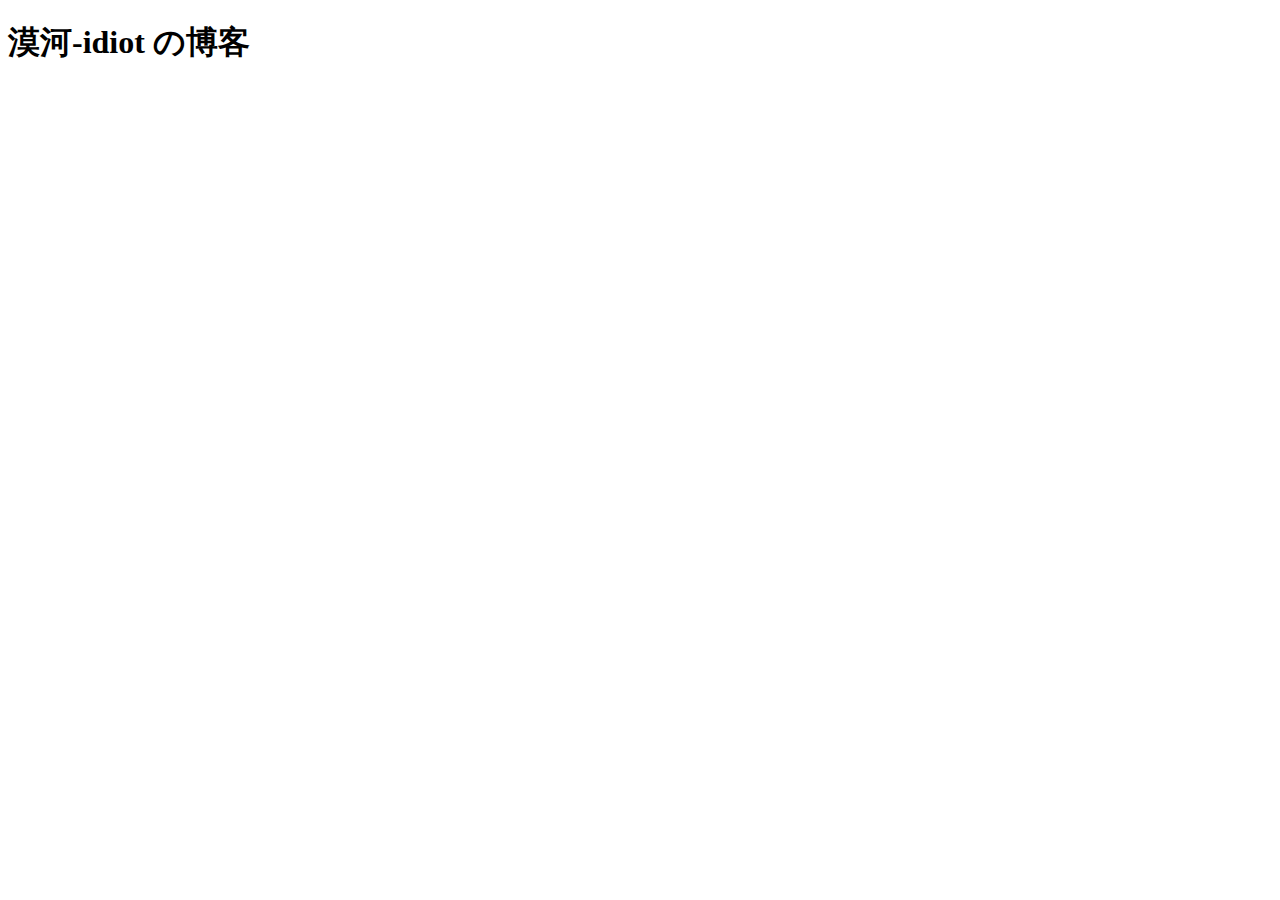
==== index.html @ 22a8f0c0 "test" ====
<!DOCTYPE html>
<html lang="en">
<head>
    <meta charset="UTF-8">
    <meta name="viewport" content="width=device-width, initial-scale=1.0">
    <title>漠河-idiot</title>
</head>
<body>
    <h1>漠河-idiot の博客</h1>
</body>
</html>
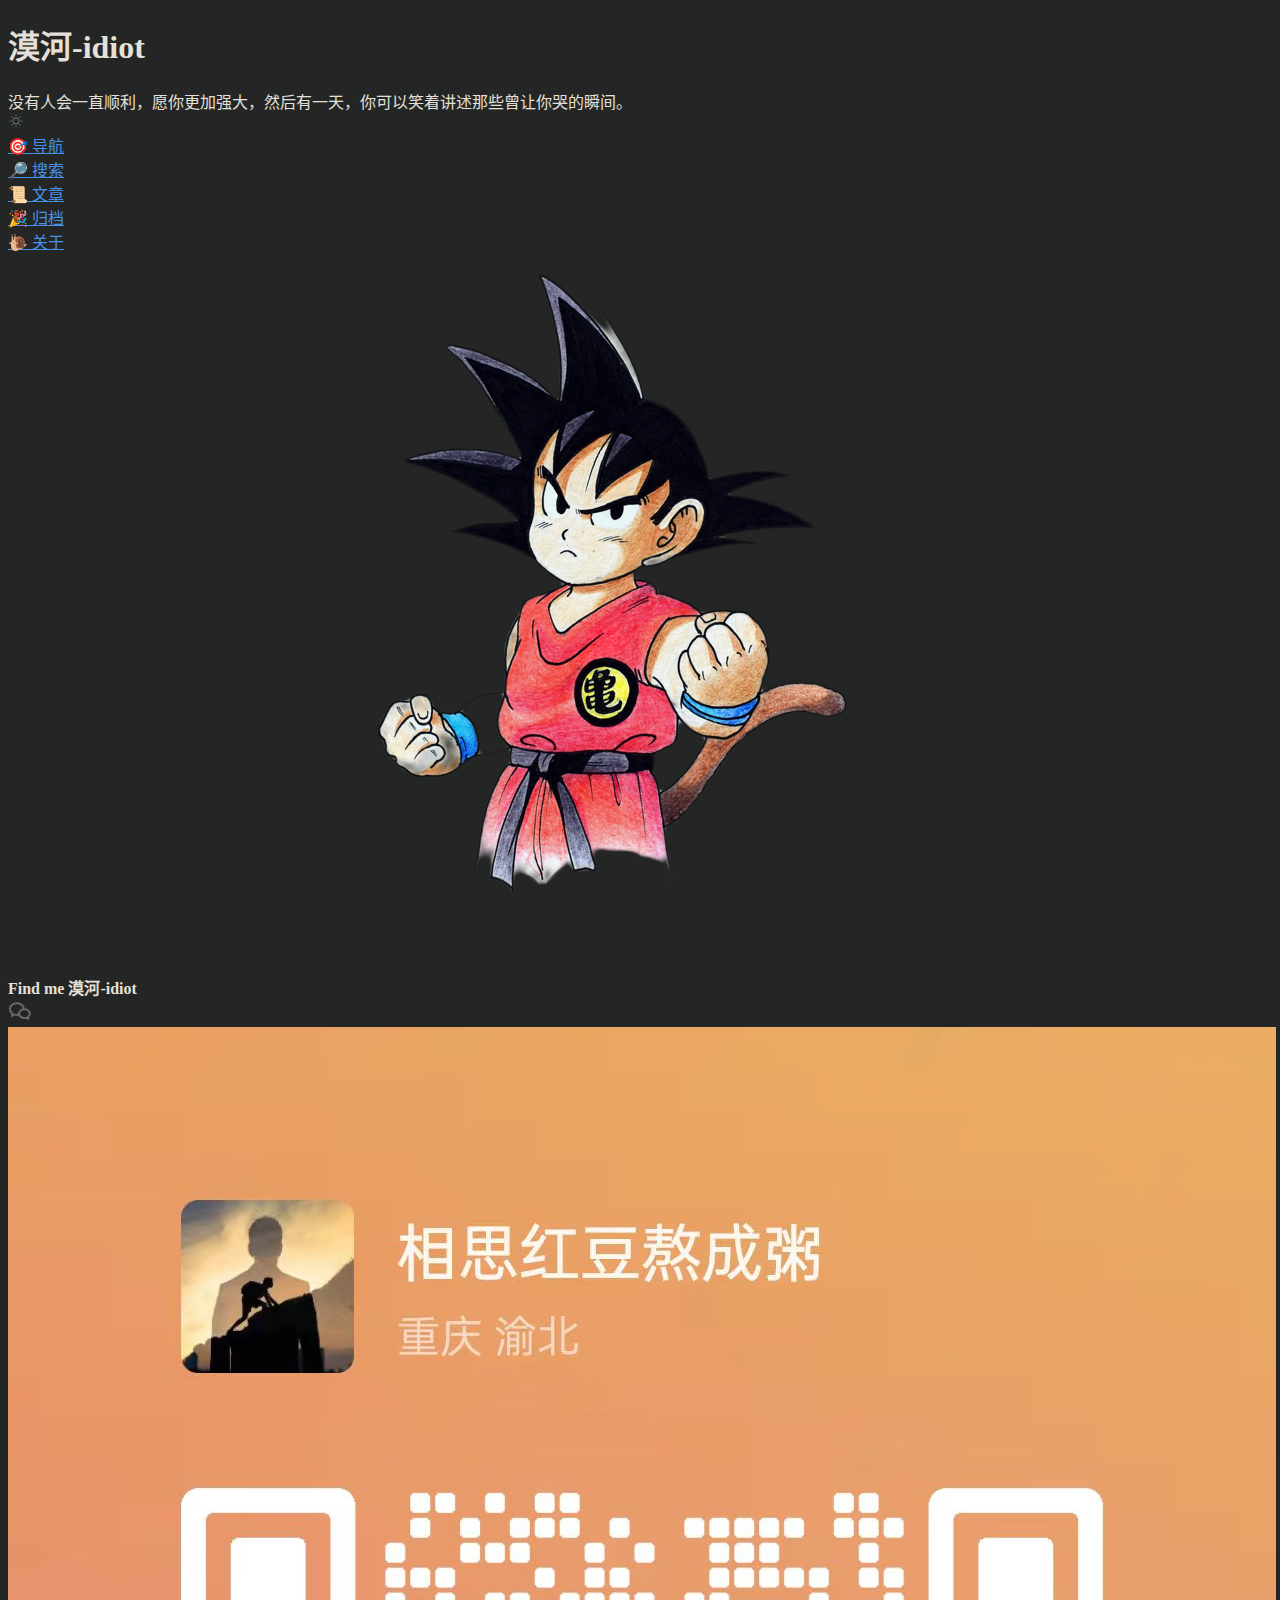
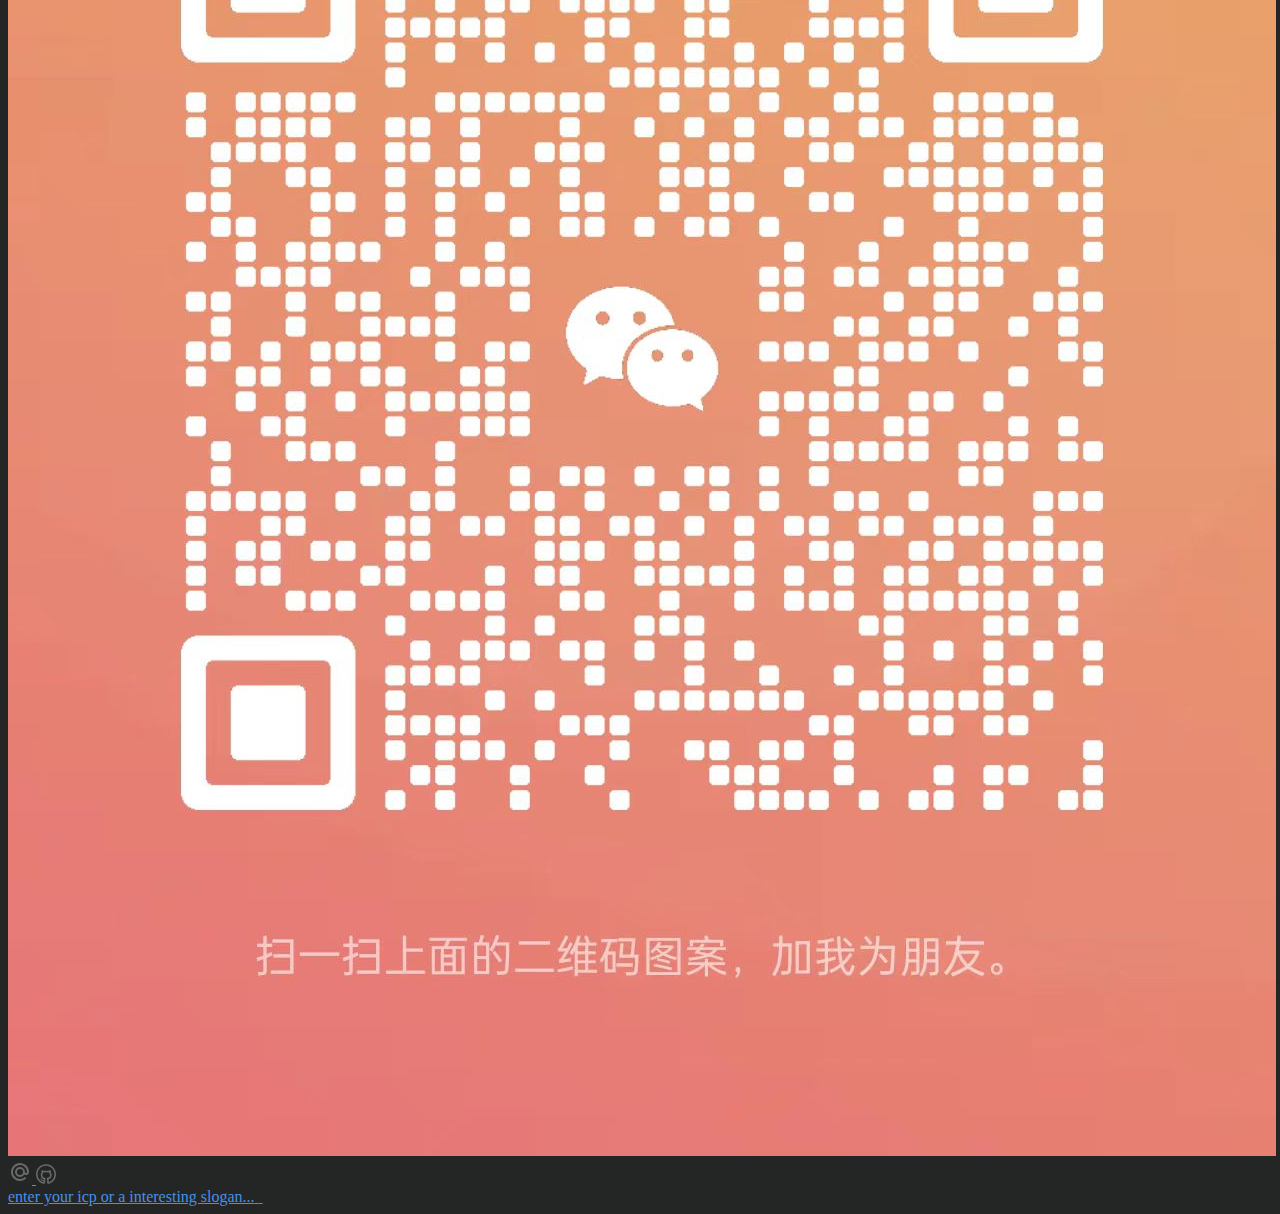
==== commit eaf97ca5: "first commit" ====
--- a/index.html
+++ b/index.html
@@ -1,11 +1,186 @@
 <!DOCTYPE html>
-<html lang="en">
-<head>
-    <meta charset="UTF-8">
-    <meta name="viewport" content="width=device-width, initial-scale=1.0">
+<html lang="zh-CN"><head>
+	<meta name="generator" content="Hugo 0.111.3">
+    <meta name="viewport" content="width=device-width, initial-scale=1">
+    <meta http-equiv="Content-Type" content="text/html;charset=UTF-8">
+    <meta name="description" content="漠河-idiot - https://ovirgo.com/">
+    <meta name="author" content="漠河 - https://ovirgo.com/">
+    
+    <meta name="msvalidate.01" content="B46311949B856F2A7015F366FB3CE878" />
     <title>漠河-idiot</title>
+    <link rel="icon" type="image/png" href="/favicon.ico">
+    
+    <link rel="stylesheet" href="https://ovirgo.com/style.min.d252ad53a5e6b2ae6b8c6c1661107189be3668e36c8dd61697bbe008595a7e04.css">
+    
+    <script type="text/javascript" src="/main.js" defer></script>
+    
 </head>
-<body>
-    <h1>漠河-idiot の博客</h1>
-</body>
-</html>+<body class="active-animate cool">
+        <div id="header"><div class="container-header">
+    <div id="vars" class="container-vars" style="display: none;">
+	{
+		"isSingleColumnOfPostList": true,
+		"hasFoldAllCodeBlocks": false,
+		"svgColor": "",
+		"en": false,
+		"dark": true
+	}
+</div>
+    <h1 class="title">
+        
+            漠河-idiot
+            
+        
+    </h1>
+
+    
+        <div class="some">
+            没有人会一直顺利，愿你更加强大，然后有一天，你可以笑着讲述那些曾让你哭的瞬间。
+            <div id="light-dark"><a><svg t="1656411842215" class="icon" viewBox="0 0 1024 1024" version="1.1" xmlns="http://www.w3.org/2000/svg" p-id="5086" width="12" height="12"><path d="M1007.492874 384.513055c-8.795694-34.58307-21.189627-67.666874-36.682043-99.05151-2.698679-5.397358-10.894667-3.498287-10.894666 2.598728v0.299853c0 32.484098-6.896624 63.868734-19.890263 92.554691-10.694764 23.488501-25.487523 45.077933-43.978471 64.068635-41.779547 42.679107-99.05151 66.967217-158.722299 67.26707-61.869712 0.299853-119.941284-24.188159-162.920244-68.966238-40.280281-41.979449-62.56937-98.251902-62.269516-156.323473 0.399804-59.270984 23.588452-114.94373 65.567901-156.823229 19.59041-19.59041 42.179351-35.082826 66.667364-46.077443C672.956643 71.166451 704.041426 64.469729 736.125719 64.469729h1.299364c6.097015 0 8.096037-8.096037 2.598728-10.794715C708.739126 37.982696 675.655322 25.488812 641.172203 16.493216 599.492607 5.598549 555.714038-0.098662 510.536154 0.001289 222.37722 0.700947-7.41029 237.38508 0.185992 525.444064c7.096526 271.667008 225.889418 490.559851 497.456474 497.856279 287.559228 7.796183 524.14341-220.891864 525.842579-508.551044 0.299853-44.977981-5.297407-88.656599-15.992171-130.236244z m-83.15929 301.552378c-22.588942 53.27392-54.873137 101.250434-95.953027 142.330323-41.179841 41.179841-89.056403 73.464036-142.330324 95.953027-55.172991 23.288599-113.744317 35.182777-174.314666 35.182777s-119.141675-11.794226-174.314666-35.182777c-53.27392-22.588942-101.250434-54.873137-142.330323-95.953027-41.179841-41.179841-73.464036-89.056403-95.953027-142.330323C75.749001 630.892442 63.954774 572.221164 63.954774 511.750767s11.794226-119.141675 35.182777-174.314666c22.588942-53.27392 54.873137-101.250434 95.953027-142.330323 41.179841-41.179841 89.056403-73.464036 142.330323-95.953027C392.593892 75.7642 451.26517 63.969974 511.735567 63.969974c13.99315 0 27.886348 0.599706 41.679596 1.89907C489.246577 118.643209 448.266638 198.704016 448.266638 288.360126c0 159.022152 128.836929 287.859081 287.859081 287.859081 89.156354 0 168.817357-40.580134 221.691473-104.149015 1.099462 13.09359 1.699168 26.387082 1.699168 39.680575 0 60.470397-11.794226 119.141675-35.182776 174.314666z" p-id="5087" fill="#6c757d" data-darkreader-inline-fill="" style="--darkreader-inline-fill:#9f9788;"></path></svg></a></div>
+        </div>
+    
+    
+</div>
+</div>
+        <div id="content">
+<div class="container-main container-home">
+    
+    <div class="menu">
+        
+            
+            
+            
+            <div class="item">
+                
+                <a href=/nav>
+                    🎯 
+                    导航
+                    
+                </a>
+            </div>
+            
+            
+            
+            <div class="item">
+                
+                <a href=/search>
+                    🔎 
+                    搜索
+                    
+                </a>
+            </div>
+            
+            
+            
+            <div class="item">
+                
+                <a href=/posts>
+                    📜 
+                    文章
+                    
+                </a>
+            </div>
+            
+            
+            
+            <div class="item">
+                
+                <a href=/archive>
+                    🎉 
+                    归档
+                    
+                </a>
+            </div>
+            
+            
+            
+            <div class="item">
+                
+                <a href=/about>
+                    🐌 
+                    关于
+                    
+                </a>
+            </div>
+            
+            
+        
+
+
+        
+            
+        
+            
+        
+    </div>
+
+
+   <div class="content-md">
+       
+   </div>
+
+    <div class="content" style="display: normal;">
+        <div class="desc" style="display: normal;">
+            
+                <img src="/imgs/wukong.jpg" width="" />
+            
+        </div><div class="container-contact">
+	<div class="contact">
+		<div class="slogan"><b>Find me 漠河-idiot</b></div>
+
+		<div class="icons">
+			
+
+			
+
+			
+
+			
+			<a id="wechat" href="">
+				<svg t="1656412897198" class="icon" viewBox="0 0 1024 1024" version="1.1" xmlns="http://www.w3.org/2000/svg" p-id="8055" width="24" height="24"><path d="M426.666667 626.176v-2.645333c0-107.008 86.016-197.034667 202.794666-223.274667C613.930667 302.037333 510.250667 221.866667 379.733333 221.866667 238.08 221.866667 128 316.288 128 425.813333c0 41.344 15.36 81.066667 44.373333 115.114667 1.365333 1.621333 3.541333 4.010667 6.485334 7.04a152.234667 152.234667 0 0 1 42.752 95.488 154.112 154.112 0 0 1 100.821333-18.858667c7.082667 1.109333 12.885333 1.962667 17.28 2.56A309.504 309.504 0 0 0 426.666667 626.133333z m19.498666 83.242667a392.917333 392.917333 0 0 1-117.461333 2.346666 813.056 813.056 0 0 1-19.370667-2.858666 68.778667 68.778667 0 0 0-46.08 9.045333l-81.237333 48.981333a34.389333 34.389333 0 0 1-20.906667 4.992 33.749333 33.749333 0 0 1-31.104-36.309333l6.4-75.989333a66.773333 66.773333 0 0 0-18.730666-52.181334 236.245333 236.245333 0 0 1-10.282667-11.178666C66.688 548.48 42.666667 489.514667 42.666667 425.770667 42.666667 266.026667 193.578667 136.533333 379.733333 136.533333c173.226667 0 315.861333 112.085333 334.933334 256.341334 143.872 6.528 258.133333 107.306667 258.133333 230.656 0 50.901333-19.456 97.962667-52.437333 136.106666-2.176 2.56-4.949333 5.546667-8.32 8.96a52.906667 52.906667 0 0 0-15.189334 41.642667l5.162667 60.714667a27.093333 27.093333 0 0 1-25.173333 29.013333 28.16 28.16 0 0 1-16.938667-4.010667l-65.834667-39.125333a56.405333 56.405333 0 0 0-37.290666-7.210667c-6.272 0.981333-11.52 1.706667-15.701334 2.261334a329.386667 329.386667 0 0 1-41.344 2.645333c-114.944 0-213.248-60.074667-253.568-145.109333z m297.685334 55.893333a141.866667 141.866667 0 0 1 71.509333 7.424 138.666667 138.666667 0 0 1 35.882667-64.085333c2.133333-2.133333 3.712-3.84 4.522666-4.778667 20.864-24.106667 31.701333-51.754667 31.701334-80.341333 0-76.970667-81.194667-145.664-187.733334-145.664-106.538667 0-187.733333 68.693333-187.733333 145.664s81.194667 145.664 187.733333 145.664c10.282667 0 20.48-0.682667 30.464-1.962667 3.413333-0.426667 8.021333-1.066667 13.653334-1.962667z" p-id="8056" fill=#696969></path></svg>
+				<img class="qr" src="imgs/bg/20230630230727.jpg" />
+			</a>
+			
+
+			
+			<a id="email" href="mailto:gangster.blue@qq.com" target="_blank">
+				<svg t="1656412938939" class="icon" viewBox="0 0 1024 1024" version="1.1" xmlns="http://www.w3.org/2000/svg" p-id="9762" width="24" height="24"><path d="M768 554.666667a42.666667 42.666667 0 0 1-42.666667-42.666667 213.333333 213.333333 0 1 0-28.586666 106.666667A126.08 126.08 0 0 0 768 640a128 128 0 0 0 128-128 384 384 0 1 0-112.426667 271.573333l-60.586666-60.586666A298.666667 298.666667 0 1 1 810.666667 512a42.666667 42.666667 0 0 1-42.666667 42.666667z m-256 85.333333a128 128 0 1 1 128-128 128 128 0 0 1-128 128z" p-id="9763" fill=#696969></path></svg>
+			</a>
+			
+
+			
+			<a id="github" href="//github.com/Mohe-neo" target="_blank">
+				<svg t="1656413175036" class="icon" viewBox="0 0 1024 1024" version="1.1" xmlns="http://www.w3.org/2000/svg" p-id="14788" width="20" height="20"><path d="M1024 496C1012.8 232 798.4 17.6 534.4 8 393.6 1.6 259.2 52.8 156.8 150.4 56 248 0 379.2 0 520c0 230.4 155.2 433.6 376 492.8 6.4 1.6 12.8 3.2 19.2 3.2 16 0 32-4.8 44.8-16 17.6-14.4 28.8-35.2 28.8-57.6v-52.8c0-14.4 1.6-78.4 1.6-91.2 1.6-8 3.2-14.4 8-19.2 11.2-14.4 12.8-33.6 4.8-49.6-8-14.4-20.8-24-36.8-25.6-11.2-1.6-22.4-3.2-30.4-6.4-12.8-3.2-25.6-9.6-38.4-16-9.6-4.8-19.2-12.8-27.2-22.4-6.4-8-12.8-20.8-17.6-36.8-6.4-19.2-9.6-40-9.6-62.4 0-28.8 9.6-52.8 27.2-72l17.6-19.2-9.6-24c-3.2-8-6.4-19.2-4.8-38.4 22.4 8 28.8 12.8 28.8 12.8l1.6 1.6c6.4 3.2 11.2 8 16 9.6l19.2 11.2 16-4.8c27.2-8 54.4-11.2 83.2-11.2 28.8 0 56 3.2 83.2 11.2l16 4.8 33.6-20.8c11.2-6.4 22.4-12.8 35.2-17.6 1.6 14.4 0 27.2-4.8 40l-9.6 24 17.6 19.2c17.6 19.2 27.2 43.2 27.2 72 0 24-3.2 43.2-8 60.8-6.4 19.2-12.8 30.4-19.2 38.4-6.4 8-16 16-28.8 24-14.4 8-25.6 11.2-38.4 16-8 3.2-20.8 4.8-32 6.4h-1.6c-16 3.2-28.8 14.4-35.2 28.8-6.4 14.4-4.8 30.4 4.8 44.8 6.4 8 9.6 20.8 9.6 36.8v126.4c0 22.4 11.2 44.8 28.8 57.6 17.6 12.8 41.6 17.6 64 11.2C888 942.4 1035.2 729.6 1024 496zM651.2 931.2V816c0-14.4-1.6-27.2-4.8-38.4 17.6-4.8 35.2-11.2 54.4-22.4l1.6-1.6c20.8-12.8 36.8-25.6 49.6-41.6 16-19.2 25.6-41.6 33.6-64 8-25.6 12.8-52.8 12.8-86.4 0-41.6-11.2-76.8-33.6-108.8 6.4-33.6 3.2-67.2-11.2-104l-6.4-17.6-17.6-6.4c-17.6-6.4-40-4.8-67.2 6.4-17.6 6.4-33.6 14.4-51.2 24l-3.2 3.2c-56-12.8-116.8-12.8-174.4 0-1.6-1.6-3.2-1.6-4.8-3.2-9.6-6.4-24-14.4-46.4-22.4-27.2-12.8-51.2-14.4-70.4-8l-17.6 6.4-6.4 17.6c-14.4 38.4-17.6 72-9.6 104-22.4 30.4-33.6 67.2-33.6 108.8 0 30.4 3.2 57.6 12.8 84.8 8 27.2 19.2 49.6 32 65.6 16 17.6 32 32 51.2 41.6 17.6 9.6 35.2 17.6 54.4 22.4-1.6 4.8-1.6 9.6-3.2 16V843.2c-38.4-12.8-70.4-28.8-96-56-17.6-19.2-36.8-38.4-46.4-44.8-20.8-9.6-33.6 11.2-28.8 20.8 4.8 14.4 25.6 22.4 36.8 33.6 12.8 12.8 14.4 30.4 25.6 44.8 16 22.4 72 49.6 110.4 41.6v51.2C206.4 881.6 80 712 80 520c0-118.4 46.4-228.8 132.8-312C294.4 129.6 400 88 513.6 88h17.6C753.6 96 934.4 276.8 944 499.2c9.6 193.6-110.4 369.6-292.8 432z" p-id="14789" fill=#696969></path></svg>
+			</a>
+			
+
+			
+
+			
+
+			
+
+			
+
+			
+
+			
+		</div>
+	</div>
+</div></div>
+
+</div>
+
+        </div>
+        <div id="footer"><div class="container-footer">
+    
+    <a href="//beian.miit.gov.cn" target="_blank">
+        
+        <span class="some">enter your icp or a interesting slogan...<span>
+        
+    </a>
+    <a id="s" href="/secrets">&nbsp;</a>
+    
+</div></div>
+    </body>
+</html>
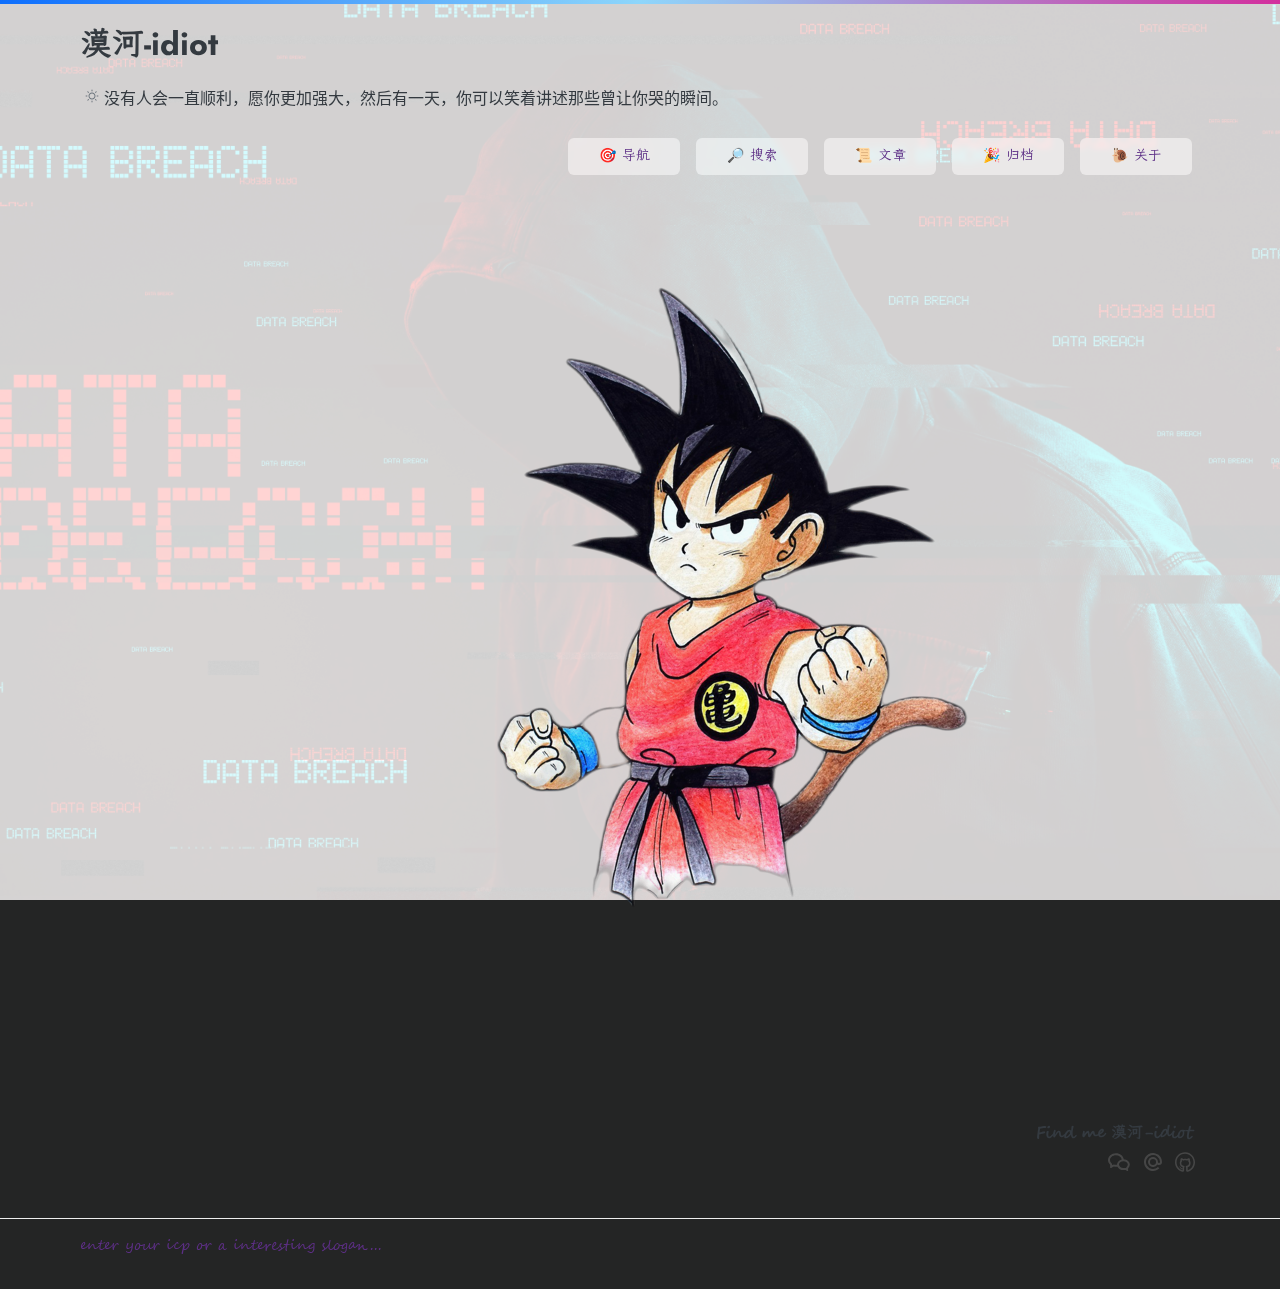
==== commit 08378fa7: "second commit" ====
--- a/index.html
+++ b/index.html
@@ -3,14 +3,14 @@
 	<meta name="generator" content="Hugo 0.111.3">
     <meta name="viewport" content="width=device-width, initial-scale=1">
     <meta http-equiv="Content-Type" content="text/html;charset=UTF-8">
-    <meta name="description" content="漠河-idiot - https://ovirgo.com/">
-    <meta name="author" content="漠河 - https://ovirgo.com/">
+    <meta name="description" content="漠河-idiot - https://idiots-dream.github.io/">
+    <meta name="author" content="漠河 - https://idiots-dream.github.io">
     
     <meta name="msvalidate.01" content="B46311949B856F2A7015F366FB3CE878" />
     <title>漠河-idiot</title>
     <link rel="icon" type="image/png" href="/favicon.ico">
     
-    <link rel="stylesheet" href="https://ovirgo.com/style.min.d252ad53a5e6b2ae6b8c6c1661107189be3668e36c8dd61697bbe008595a7e04.css">
+    <link rel="stylesheet" href="https://idiots-dream.github.io/style.min.d252ad53a5e6b2ae6b8c6c1661107189be3668e36c8dd61697bbe008595a7e04.css">
     
     <script type="text/javascript" src="/main.js" defer></script>
     
